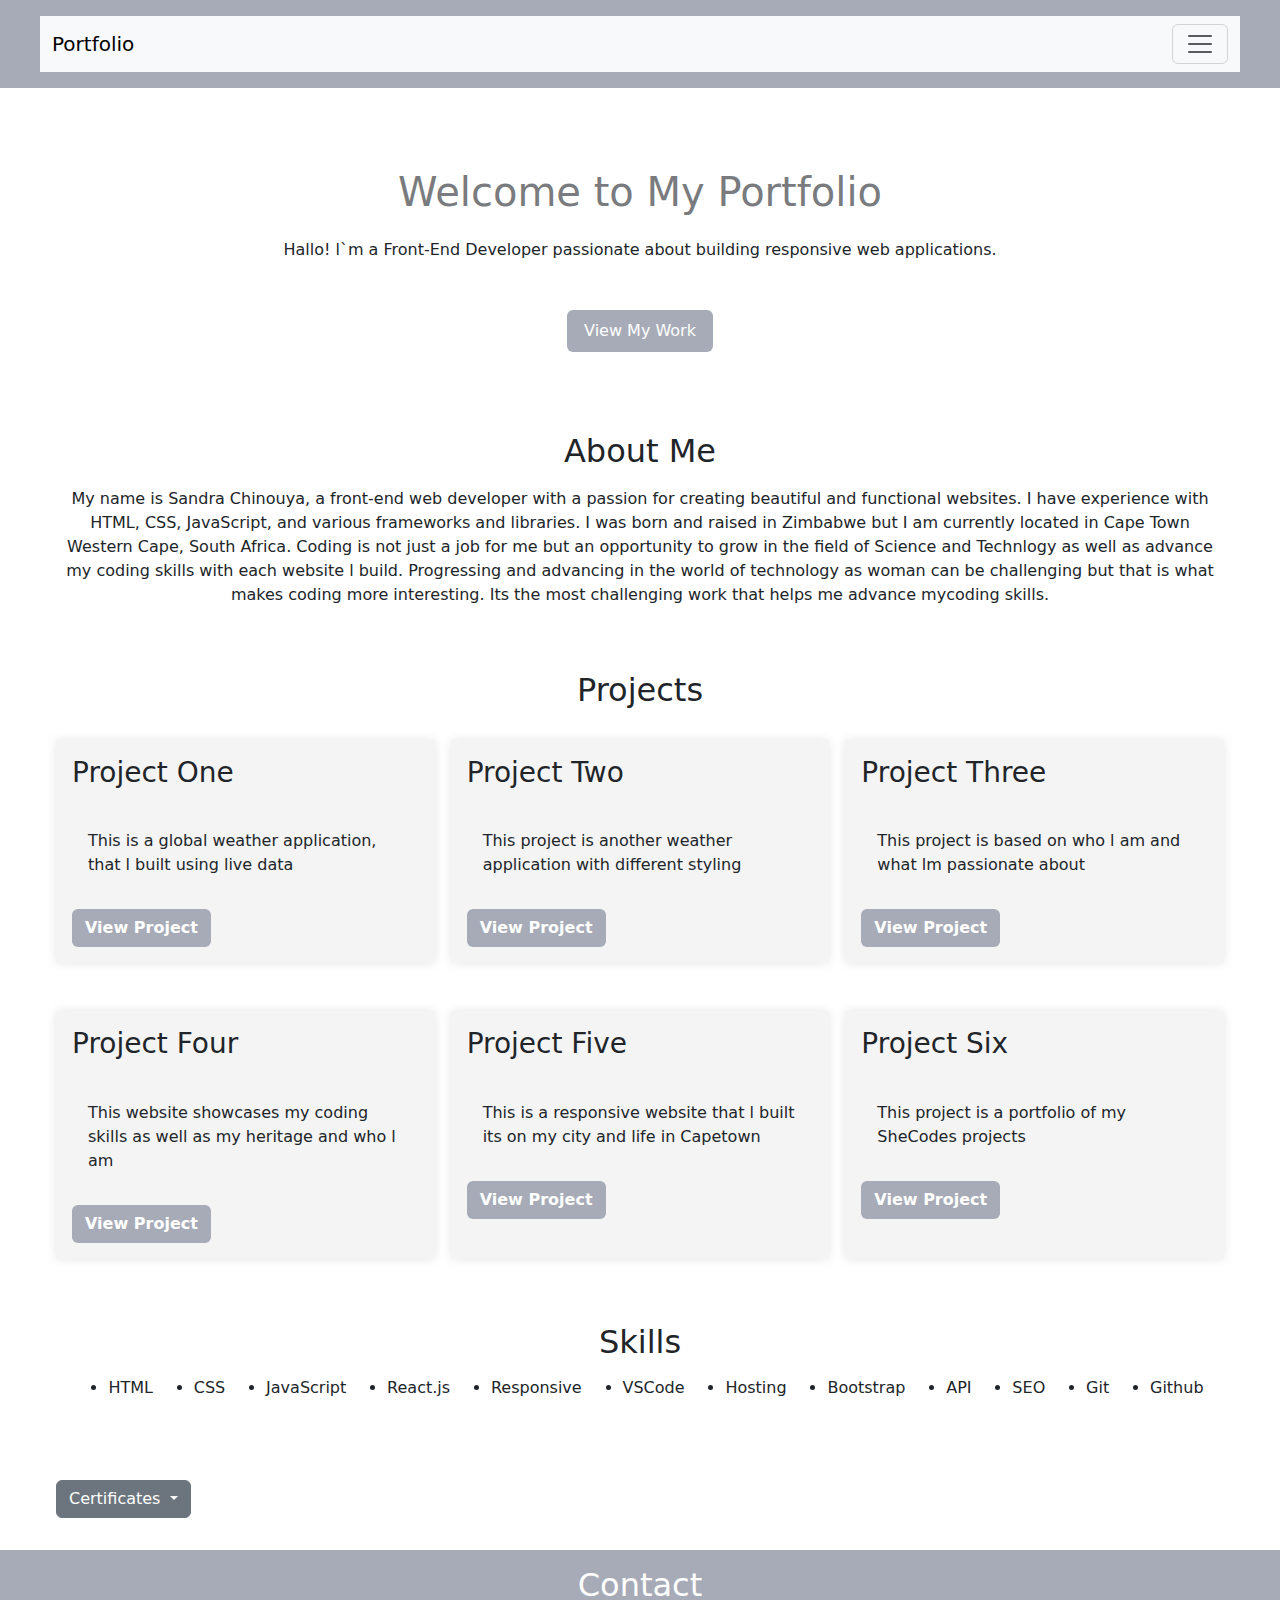
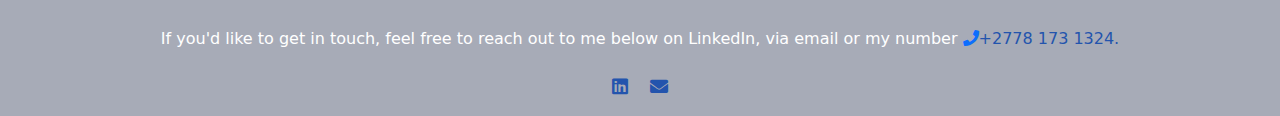
==== index.html @ 41ab3758 "added some css styling to my socials and made them responsive" ====
<!DOCTYPE html>
<html lang="en">
<head>
    <meta charset="UTF-8">
    <meta name="viewport" content="width=device-width, initial-scale=1.0">
    <link href="https://cdn.jsdelivr.net/npm/bootstrap@5.3.3/dist/css/bootstrap.min.css" rel="stylesheet" integrity="sha384-QWTKZyjpPEjISv5WaRU9OFeRpok6YctnYmDr5pNlyT2bRjXh0JMhjY6hW+ALEwIH" crossorigin="anonymous">
    <script src="https://cdn.jsdelivr.net/npm/bootstrap@5.3.3/dist/js/bootstrap.bundle.min.js" integrity="sha384-YvpcrYf0tY3lHB60NNkmXc5s9fDVZLESaAA55NDzOxhy9GkcIdslK1eN7N6jIeHz" crossorigin="anonymous"></script>
    <title>My Portfolio as a Front-End Web Developer based in Capetown South Africa</title>
   <meta name="descriptin" content="Learn more about my coding skills and certificates in my Portfolio">
    <link rel="stylesheet" href="styles.css">
     <link rel="stylesheet" href="https://cdnjs.cloudflare.com/ajax/libs/font-awesome/5.15.4/css/all.min.css">
</head>
<body>
   <header>
 <nav class="navbar bg-body-tertiary">
  <div class="container-fluid">
    <a class="navbar-brand" href="#" title="My-Portfolio">Portfolio</a>
    <button class="navbar-toggler" type="button" data-bs-toggle="offcanvas" data-bs-target="#offcanvasNavbar" aria-controls="offcanvasNavbar" aria-label="Toggle navigation">
      <span class="navbar-toggler-icon"></span>
    </button>
    <div class="offcanvas offcanvas-end" tabindex="-1" id="offcanvasNavbar" aria-labelledby="offcanvasNavbarLabel">
      <div class="offcanvas-header">
        <h5 class="offcanvas-title" id="offcanvasNavbarLabel">Portfolio</h5>
        <button type="button" class="btn-close" data-bs-dismiss="offcanvas" aria-label="Close"></button>
      </div>
      <div class="offcanvas-body">
        <ul class="navbar-nav justify-content-end flex-grow-1 pe-3">
          <li class="nav-item">
            <a class="nav-link active" aria-current="page" href="#" title="Homepage">Home</a></li>
         <li class="nav-item">
            <a class="nav-link active" href="/certificates.html" title="Coding-Certificates">Certificates</a>
         </li>
          <li class="nav-item dropdown">
            <a class="nav-link active dropdown-toggle" href="#" title="Dropdown" role="button" data-bs-toggle="dropdown" aria-expanded="false">
              Contacts
            </a>
            <ul class="dropdown-menu">
                
              <li class="socials"><a href="mailto:sandraachinouya@gmail.com" title="Email-Link"><i class="fas fas-primary fa-envelope"></i></a>
              
                <li class="socials">
               <a href="https://www.linkedin.com/in/sandra-chinouya-08b382178/?trk=eml-email_job_alert_digest_01-header-0-profile_glimmer" title="LinkedIn-profile" target="_blank"><i class="fab fa-linkedin"></i></li></a>
           <li class="socials">
               <a href="tel:+27781731324" title="Cell"><i class="fas fas-primary fa-phone">+27781731324</i></li></a>
               
        
        </ul>
          </li>
        </ul>
     
      </div>
    </div>
  </div>
</nav>
    </header>
       <div class="hero">
        <h1>Welcome to My Portfolio</h1>
        <p>Hallo! l`m a  Front-End Developer passionate about building responsive web applications.</p>
        <a href="#projects" title="Projects-link" class="btn">View My Work</a>
       </div>

    <div class="about">
        <h2>About Me</h2>
        <p>My name is  Sandra Chinouya, a front-end web developer with a passion for creating beautiful and functional websites. I have experience with HTML, CSS, JavaScript, and various frameworks and libraries.
        I was born and raised in Zimbabwe but I am currently located in Cape Town Western Cape, South Africa. Coding is not just a job for me but an opportunity to grow in the field of Science and Technlogy as well as advance my coding skills with each website l build. Progressing and advancing in the world of technology as woman can be challenging but that is what makes coding more interesting. Its the most challenging work that helps me advance mycoding skills.
        </p>
    </div>

    <section id="projects">
        <h2 class="My-work">Projects</h2>
        <div class="projects-container">
            <div class="project">
                <h3 class="work">Project One</h3>
                    <p>This is a global weather application, that l built using live data</p>
                <a class="btn" href="https://effortless-sorbet-5b82ca.netlify.app" title="Coding-project" role="button" target="_blank">View Project</a>
            </div>
<div class="project">
                <h3 class="work">Project Two</h3>
                <p>This project is another weather application with different styling </p>
                <a class="btn" href="https://weather-shecodes-task.netlify.app/" title="Coding-certificate" role="button" target="_blank">View Project</a>
            </div>


            <div class="project">
                <h3 class="work">Project Three</h3>
                <p>This project is based on who l am and what lm passionate about</p>
                <a class="btn" href="https://tourmaline-gaufre-3db7b5.netlify.app" title="Coding-project" role="button" target="_blank">View Project</a>
            </div>
            </div> 
           <div class="projects-container mt-5"> 
           <div class="project">
                <h3 class="work">Project Four</h3>
                <p>This website showcases my coding skills as well as my heritage and who l am</p>
                <a class="btn" href="https://peaceful-beignet-78c5b7.netlify.app/" title="Coding-project" role="button" target="_blank">View Project</a>
            </div>
            <div class="project">
                <h3 class="work">Project Five</h3>
                <p>This is a responsive website that l built its on my city and life in Capetown</p>
                <a class="btn" href="https://startling-squirrel-ea7df0.netlify.app" title="Coding-project" role="button" target="_blank">View Project</a>
            </div>
           <div class="project">
                <h3 class="work">Project Six</h3>
                <p>This project is a portfolio of my SheCodes projects</p>
                <a class="btn" href="https://boisterous-starship-4d6b7f.netlify.app" title="Coding-project" role="button" target="_blank">View Project</a>
            </div>
           </div>
    </section>

    <section id="skills">
        <h2 class="skills">Skills</h2>
         <ul class="classes d-flex">
          <li> HTML</li>
          <li>CSS</li>
            <li>JavaScript</li>
            <li>React.js</li>
           <li>Responsive</li>
           <li>VSCode</li> 
           <li>Hosting</li>
           <li> Bootstrap</li>
           <li>API</div></li>
            <li>SEO</li>
           <li>Git</li>
            <li>Github</li>
</ul>
         
    </section>

    <section id="certificates">
       <div class="dropdown">
  <button class="btn btn-secondary dropdown-toggle" type="button" data-bs-toggle="dropdown" aria-expanded="false">
    Certificates
  </button>
  <ul class="dropdown-menu">
    <li><a class="certificate dropdown-item" href="certificates.html#Introduction to Coding Certificate" title="Basics-certificate">Introduction to Coding</a></li>
    <li><a class="dropdown-item" href="certificates.html#Web-Development-Certificate" title="Web-development-certificate">Web-Development</a></li>
    <li><a class="dropdown-item" href="certificates.html#React" title="React-certificate">React</a></li>
    <li><a class="dropdown-item" href="certificates.html#Responsive" title="Responsive-certificate">Responsive</a></li>
  </ul>
</div>

    </section>

    <footer>
    <h2 class="contact">Contact</h2>
        <p class="contact">If you'd like to get in touch, feel free to reach out to me below on LinkedIn, via email or my number <span class="number"><a href="tel:+27781731324"><i class="fas fa-phone"></i></a>+2778 173 1324.</span></p>
        <div class="socials">
            <a href="https://www.linkedin.com/in/sandra-chinouya-08b382178/?trk=eml-email_job_alert_digest_01-header-0-profile_glimmer" title="LinkedIn-profile" target="_blank"><i class="fab fa-linkedin"></i></a>
             <a href="mailto:sandraachinouya@gmail.com" title="Email"><i class="fas fa-envelope"></i></a>
                </div>
    </section>

   </footer>
   
    <script src="scripts.js"></script> 
</body>
</html>
---- styles.css ----
header {
    background-color: #A7ABB7;
    color: white;
    padding: 1rem 0;
}

nav {
    display: flex;
    justify-content: space-between;
    align-items: center;
    max-width: 1200px;
    margin: 0 auto;
    padding: 0 1rem;
}

nav .logo {
    font-size: 1.5rem;
    font-weight: bold;
    
}


nav ul {
    list-style: none;
    display: flex;
    gap: 1rem;
}

nav ul li {
    display: inline;
    justify-content: space-evenly;
}
.nav-link {
    color: white;
    margin-bottom: -10px;
}

nav ul li a:hover {
    color: black;
}

nav ul li a {
    color: white;
    text-decoration: none;
}
.hero {
    text-align: center;
    padding: 5rem 1rem;
}

.hero .btn {
    background-color: #A7ABB7;
    color: white;
    padding: 0.5rem 1rem;
    text-decoration: none;
    margin-top: 1rem;
    display: inline-block;
}
h1 {
    opacity: 0.6;
    margin-bottom: -10px;
}
.about {
    text-align: center;
}
.about h2 {
    margin-bottom: -15px;
}

p {
    font-size: 16px;
    font-weight: 200;
     padding: 2rem 1rem;
    max-width: 1200px;
    margin: 0 auto;
}

section {
    padding: 2rem 1rem;
    max-width: 1200px;
    margin: 0 auto;
}

.projects-container {
    display: flex;
    flex-wrap: wrap;
    gap: 1rem;
}

.project {
    flex: 1 1 calc(33% - 1rem);
    background-color: #f4f4f4;
    padding: 1rem;
    box-shadow: 0 0 10px rgba(0, 0, 0, 0.1);
}

.project h3 {
    margin-top: 0;
    
}

.project a {
color: white;
    
    text-decoration-color: #A7ABB7;
    font-weight: bold;
    background-color: #A7ABB7;
}
.My-work {
    
  text-align: center;  
  margin-bottom: 30px;
}
.work {
  
}

.skills {
    
    margin-bottom: 15px;
    
    text-align: center;
    
}

.skills ul li {
    list-style: none;
    padding: 0;
    
    
}

.classes {
  justify-content: space-around;  
}
.files {
    text-align: center;
    opacity: 0.4;
    
}
.forms {
    text-align: center;
    font-weight: bold;
    text-decoration: underline;
    opacity: 0.4;
}
.socials {
    color:#2354AD;
    font-size: 18px;
    text-decoration: none;
    text-align: center;
}

.socials a {
    color: #2354AD;
    font-size: 18px;
    margin: 0 0.5rem;
    text-decoration: none;
    
}
.socials a:hover {
    color: grey; 
}
.number {
    color: #2354AD;
}
footer {
    background-color: #A7ABB7;
    color: white;
    text-align: center;
    padding: 1rem 0;
}

.contact {
    text-align: center;
    margin-bottom: -10px;
}
.container {
   
    justify-content: space-evenly;
}
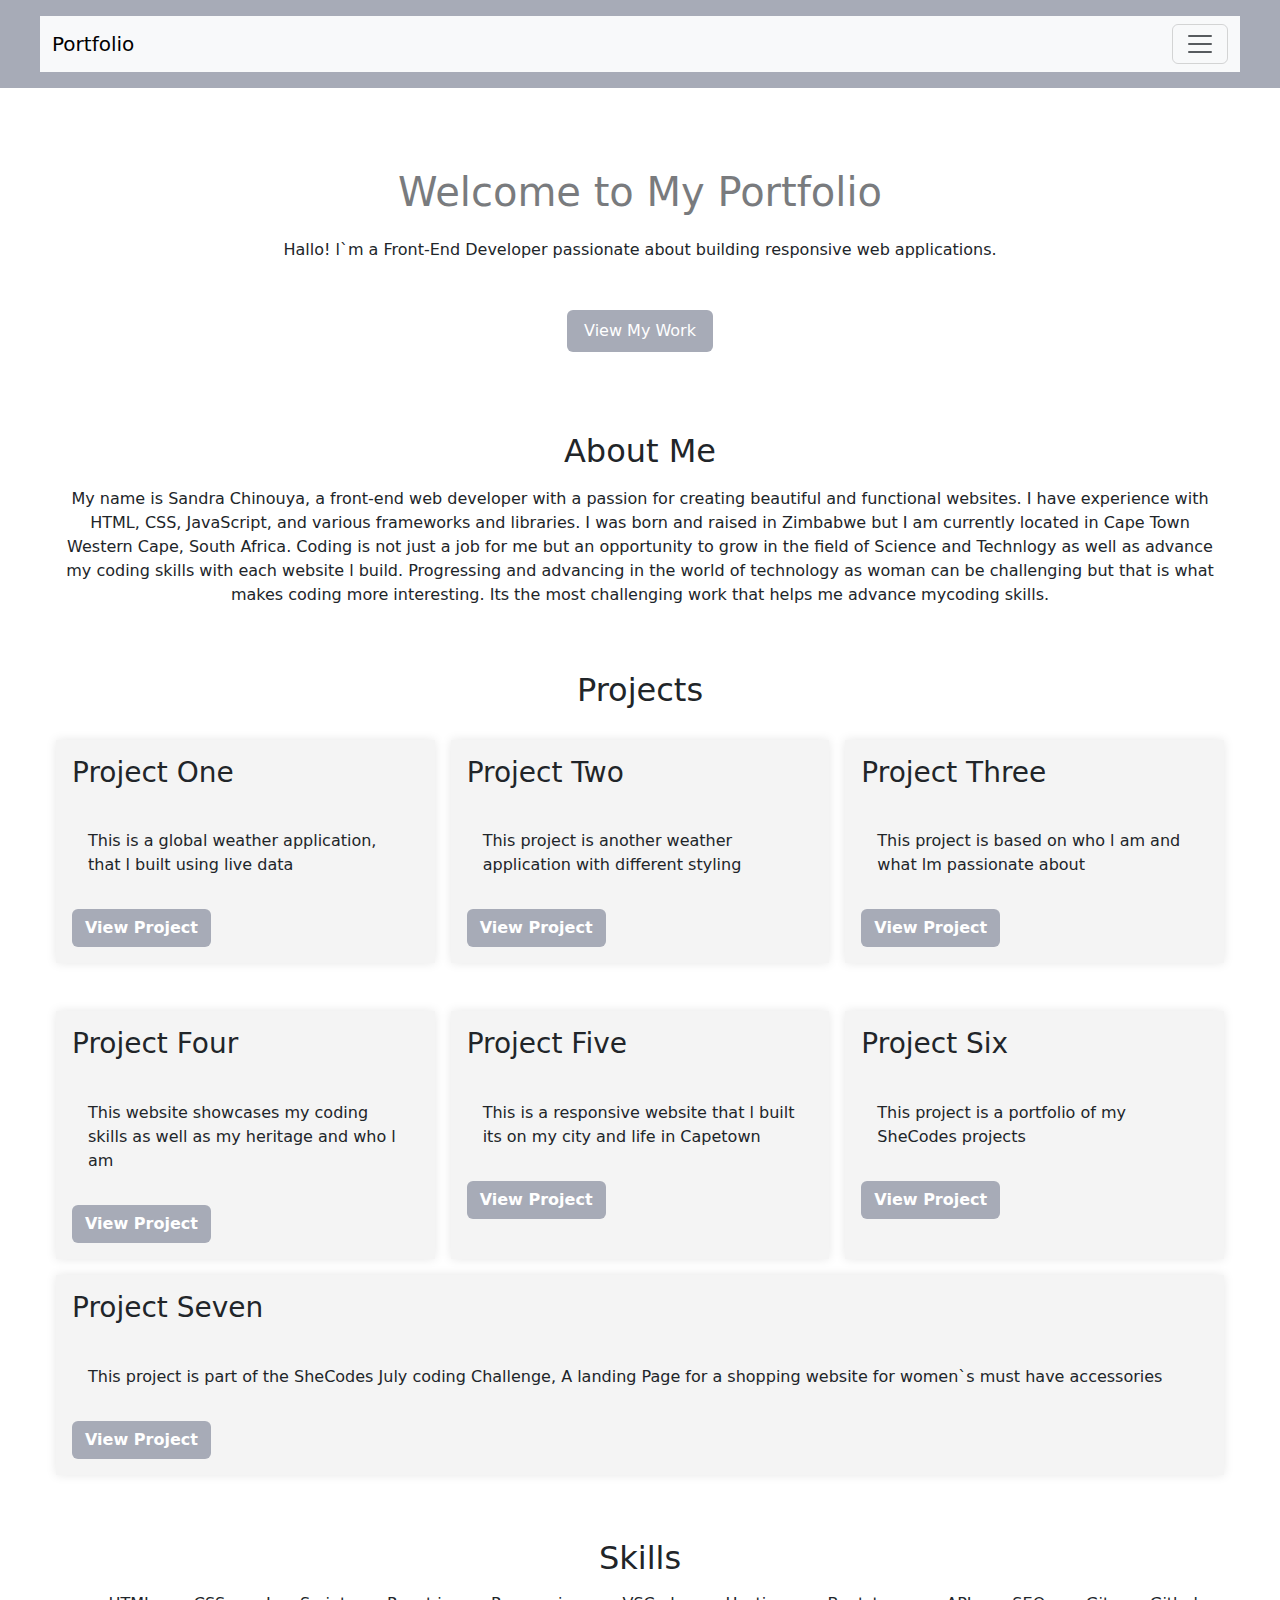
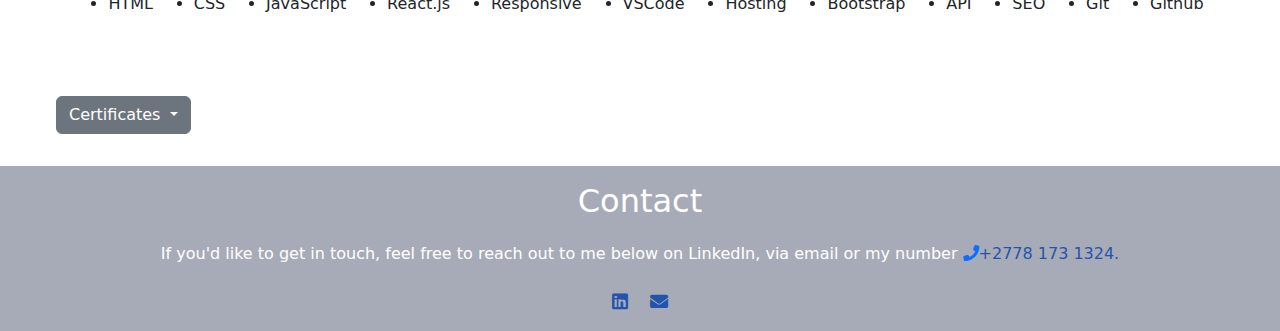
==== commit 78fb2c5a: "added another project to the portfolio" ====
--- a/index.html
+++ b/index.html
@@ -103,6 +103,11 @@
                 <p>This project is a portfolio of my SheCodes projects</p>
                 <a class="btn" href="https://boisterous-starship-4d6b7f.netlify.app" title="Coding-project" role="button" target="_blank">View Project</a>
             </div>
+             <div class="project">
+            <h3>Project Seven</h3>
+            <p>This project is part of the SheCodes July coding Challenge, A landing Page for a shopping website for women`s must have accessories </p>
+         <a class="btn" href="https://fancy-concha-dfb90d.netlify.app" role="button" target="_blank">View Project</a>
+          </div>
            </div>
     </section>
 
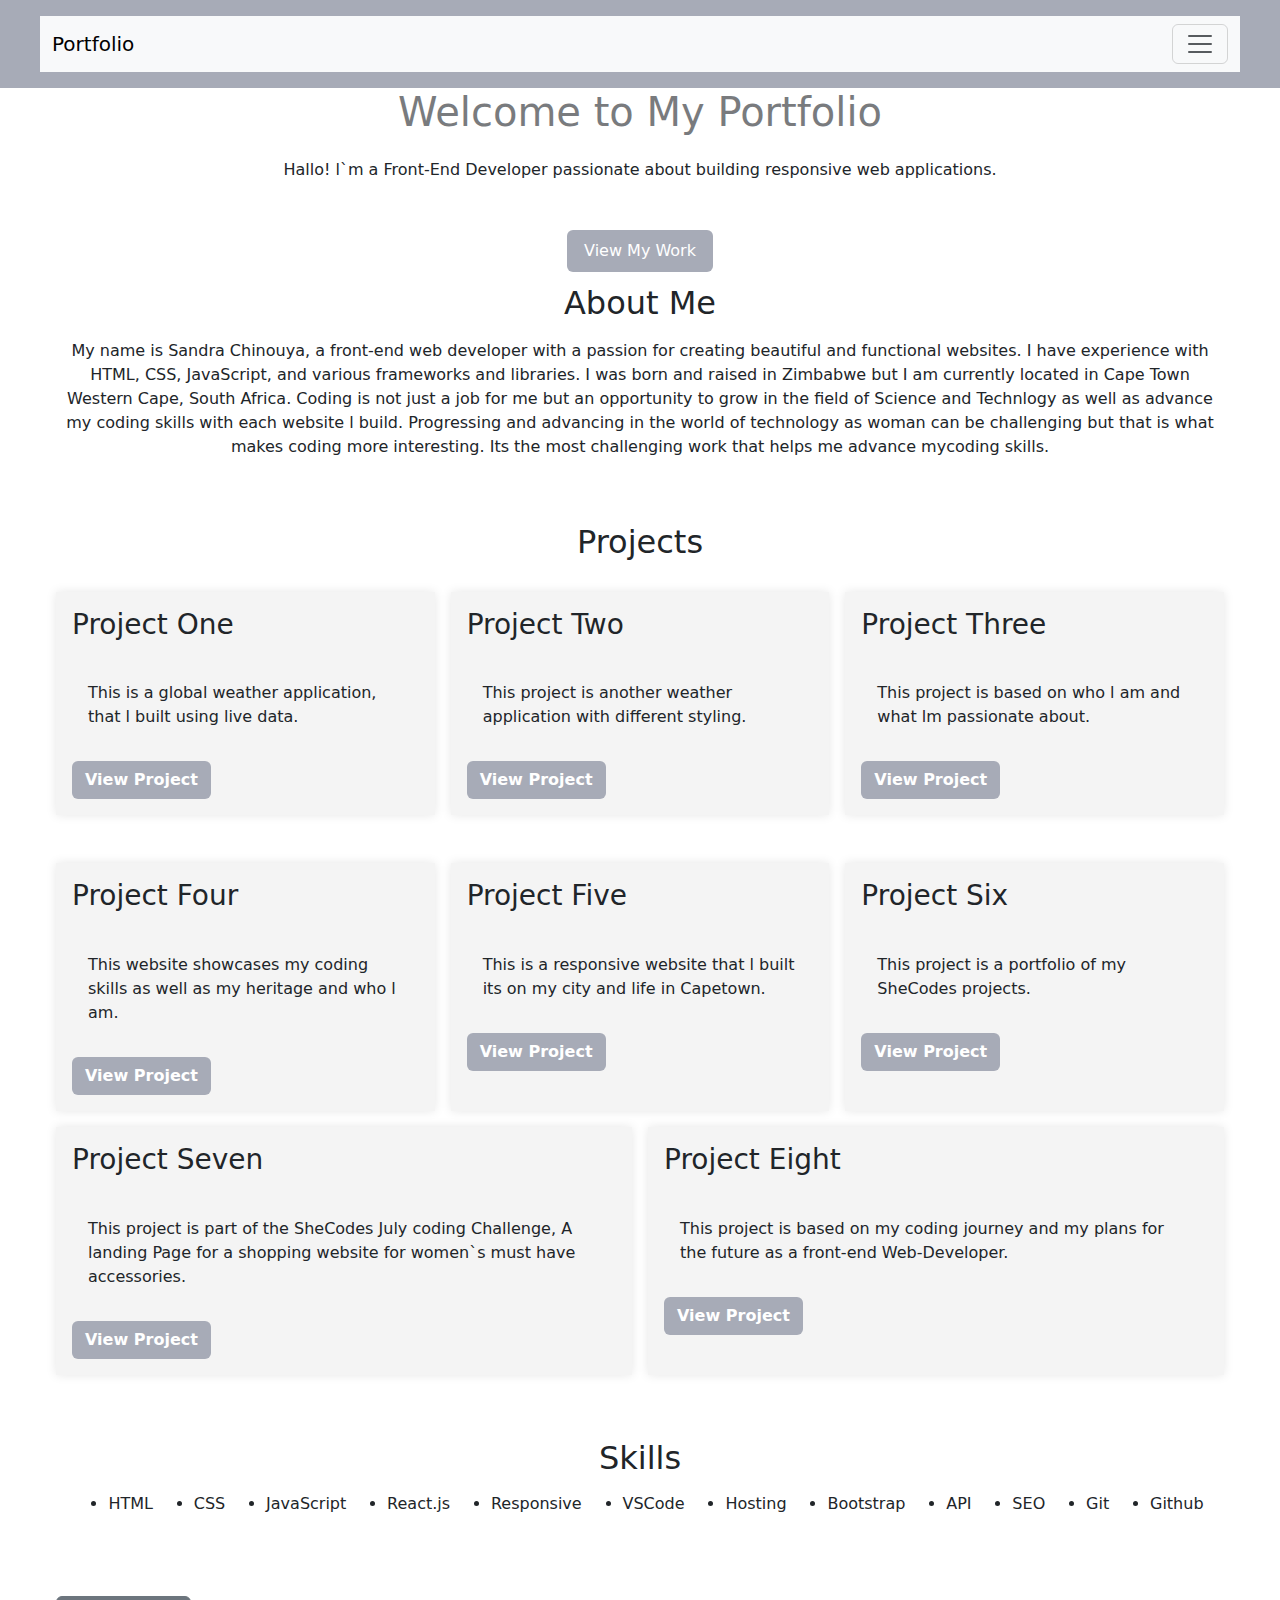
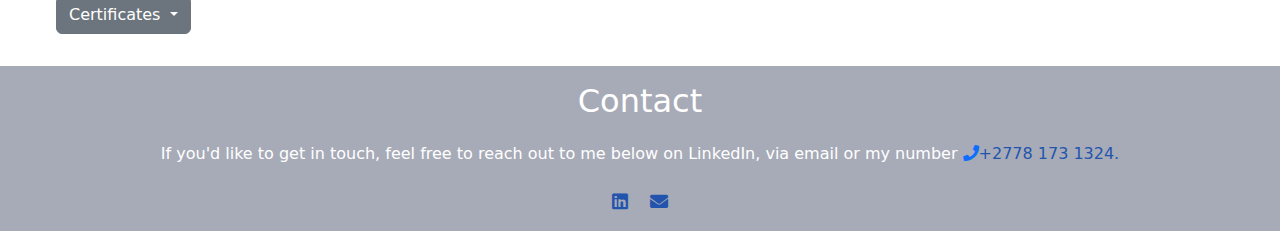
==== commit 101356b3: "added more content to my html file and a bit of css styling" ====
--- a/index.html
+++ b/index.html
@@ -71,42 +71,47 @@
         <div class="projects-container">
             <div class="project">
                 <h3 class="work">Project One</h3>
-                    <p>This is a global weather application, that l built using live data</p>
+                    <p>This is a global weather application, that l built using live data.</p>
                 <a class="btn" href="https://effortless-sorbet-5b82ca.netlify.app" title="Coding-project" role="button" target="_blank">View Project</a>
             </div>
 <div class="project">
                 <h3 class="work">Project Two</h3>
-                <p>This project is another weather application with different styling </p>
+                <p>This project is another weather application with different styling.</p>
                 <a class="btn" href="https://weather-shecodes-task.netlify.app/" title="Coding-certificate" role="button" target="_blank">View Project</a>
             </div>
 
 
             <div class="project">
                 <h3 class="work">Project Three</h3>
-                <p>This project is based on who l am and what lm passionate about</p>
+                <p>This project is based on who l am and what lm passionate about.</p>
                 <a class="btn" href="https://tourmaline-gaufre-3db7b5.netlify.app" title="Coding-project" role="button" target="_blank">View Project</a>
             </div>
             </div> 
            <div class="projects-container mt-5"> 
            <div class="project">
                 <h3 class="work">Project Four</h3>
-                <p>This website showcases my coding skills as well as my heritage and who l am</p>
+                <p>This website showcases my coding skills as well as my heritage and who l am.</p>
                 <a class="btn" href="https://peaceful-beignet-78c5b7.netlify.app/" title="Coding-project" role="button" target="_blank">View Project</a>
             </div>
             <div class="project">
                 <h3 class="work">Project Five</h3>
-                <p>This is a responsive website that l built its on my city and life in Capetown</p>
+                <p>This is a responsive website that l built its on my city and life in Capetown.</p>
                 <a class="btn" href="https://startling-squirrel-ea7df0.netlify.app" title="Coding-project" role="button" target="_blank">View Project</a>
             </div>
            <div class="project">
                 <h3 class="work">Project Six</h3>
-                <p>This project is a portfolio of my SheCodes projects</p>
+                <p>This project is a portfolio of my SheCodes projects.</p>
                 <a class="btn" href="https://boisterous-starship-4d6b7f.netlify.app" title="Coding-project" role="button" target="_blank">View Project</a>
             </div>
              <div class="project">
             <h3>Project Seven</h3>
-            <p>This project is part of the SheCodes July coding Challenge, A landing Page for a shopping website for women`s must have accessories </p>
+            <p>This project is part of the SheCodes July coding Challenge, A landing Page for a shopping website for women`s must have accessories. </p>
          <a class="btn" href="https://fancy-concha-dfb90d.netlify.app" role="button" target="_blank">View Project</a>
+          </div>
+            <div class="project">
+            <h3>Project Eight</h3>
+            <p>This project is based on my coding journey and my plans for the future as a front-end Web-Developer. </p>
+         <a class="btn" href="https://boisterous-truffle-1007de.netlify.app/" role="button" target="_blank">View Project</a>
           </div>
            </div>
     </section>
--- a/styles.css
+++ b/styles.css
@@ -44,8 +44,9 @@
     text-decoration: none;
 }
 .hero {
-    text-align: center;
-    padding: 5rem 1rem;
+ text-align: center;
+ margin-bottom: 12px;
+
 }
 
 .hero .btn {
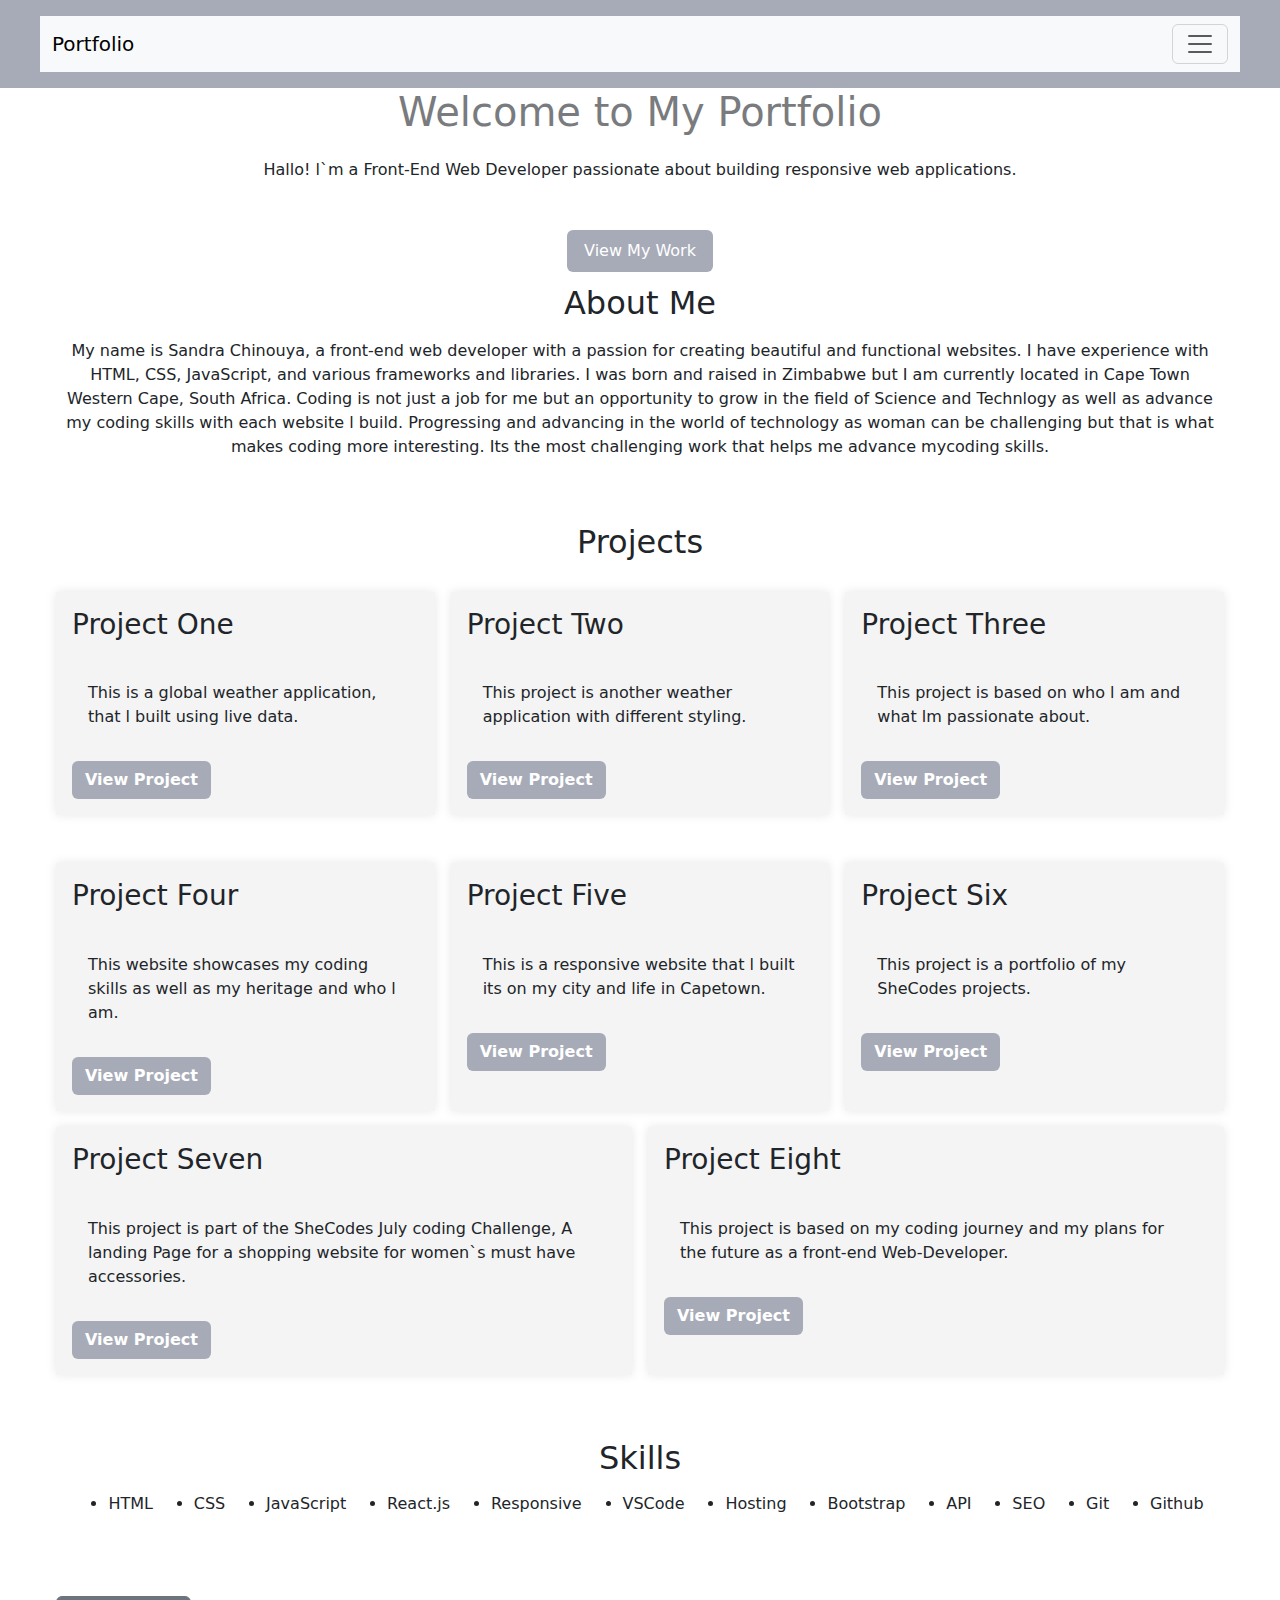
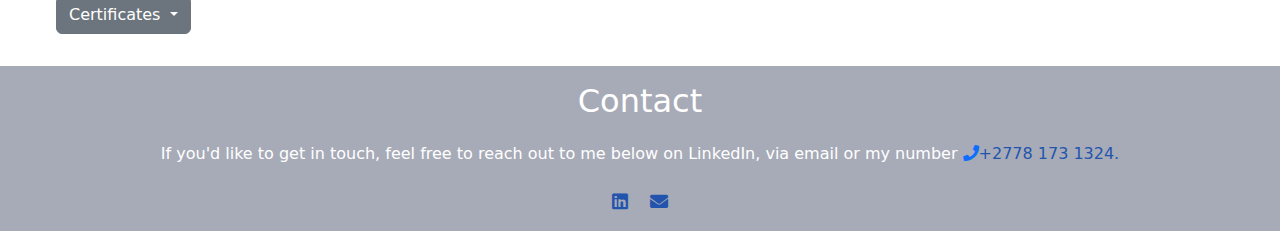
==== commit c08834e7: "added more wording on my index.html file" ====
--- a/index.html
+++ b/index.html
@@ -55,7 +55,7 @@
     </header>
        <div class="hero">
         <h1>Welcome to My Portfolio</h1>
-        <p>Hallo! l`m a  Front-End Developer passionate about building responsive web applications.</p>
+        <p>Hallo! l`m a  Front-End Web Developer passionate about building responsive web applications.</p>
         <a href="#projects" title="Projects-link" class="btn">View My Work</a>
        </div>
 
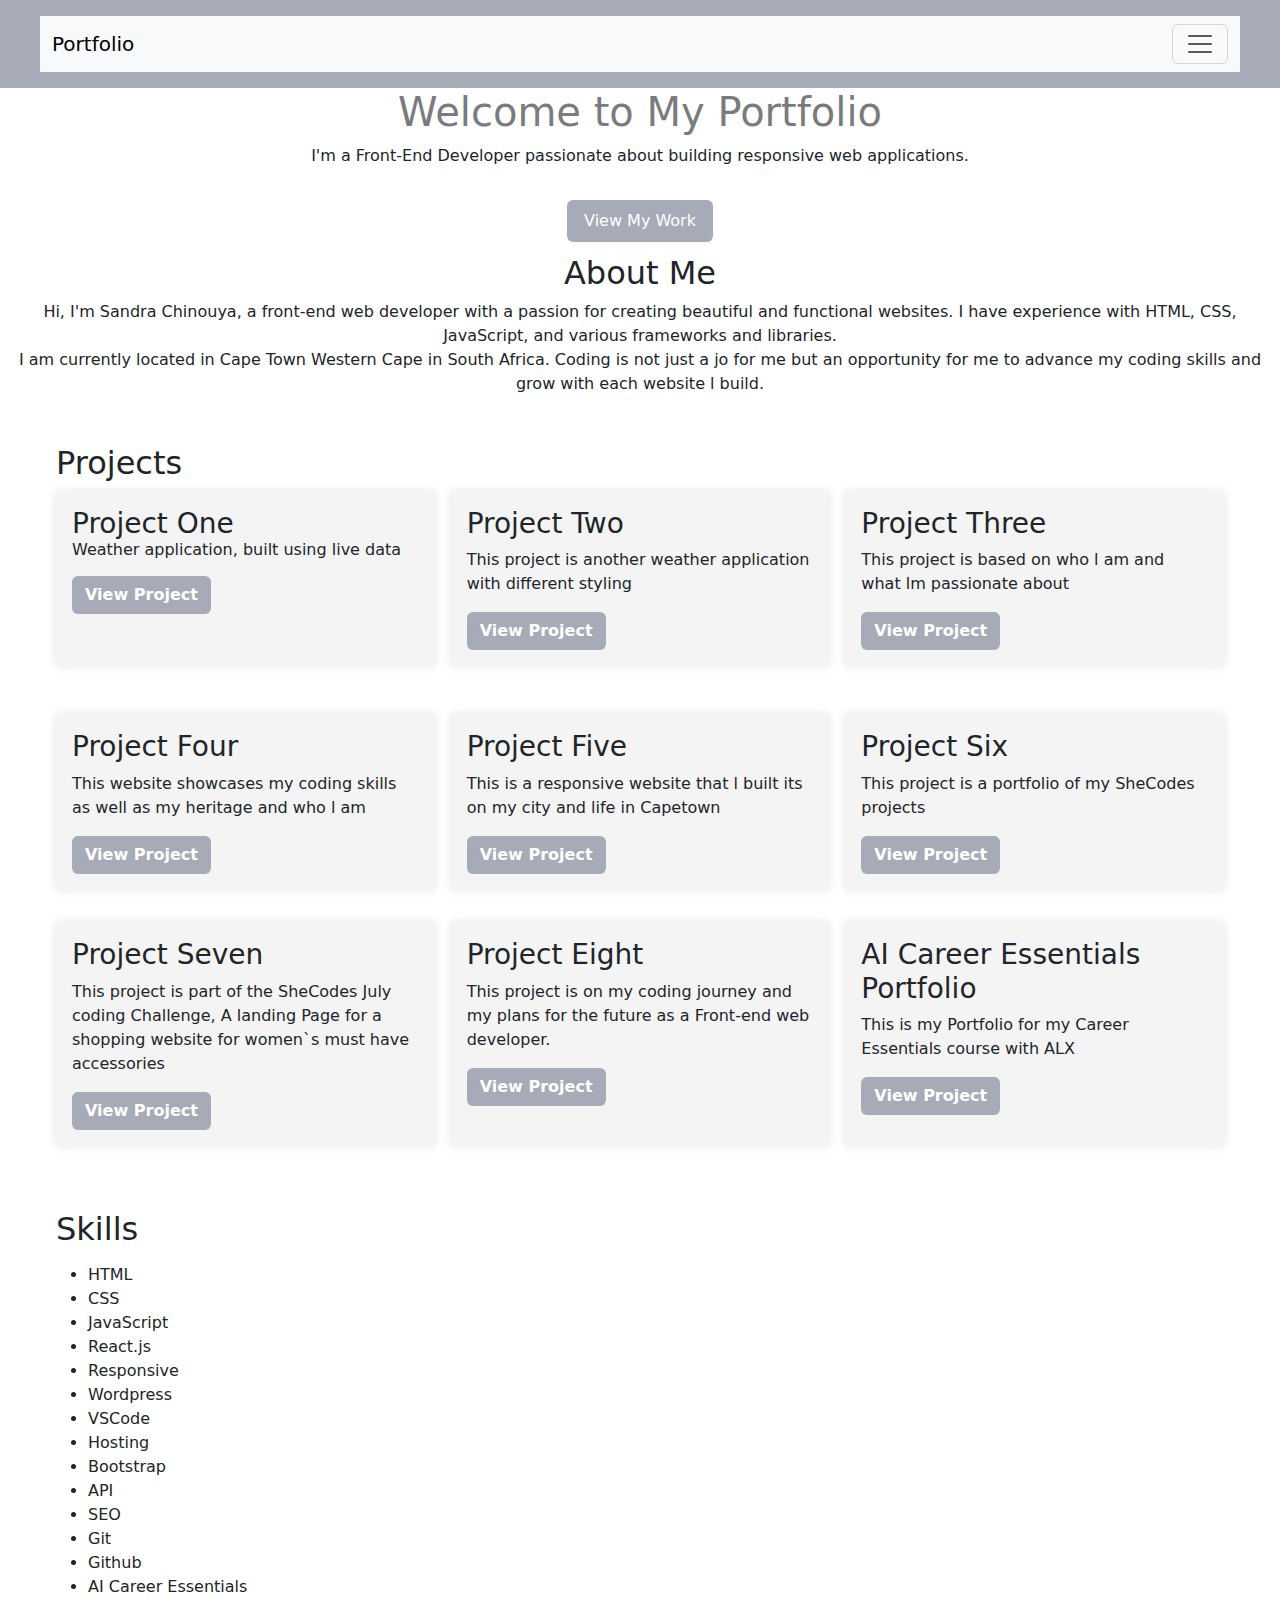
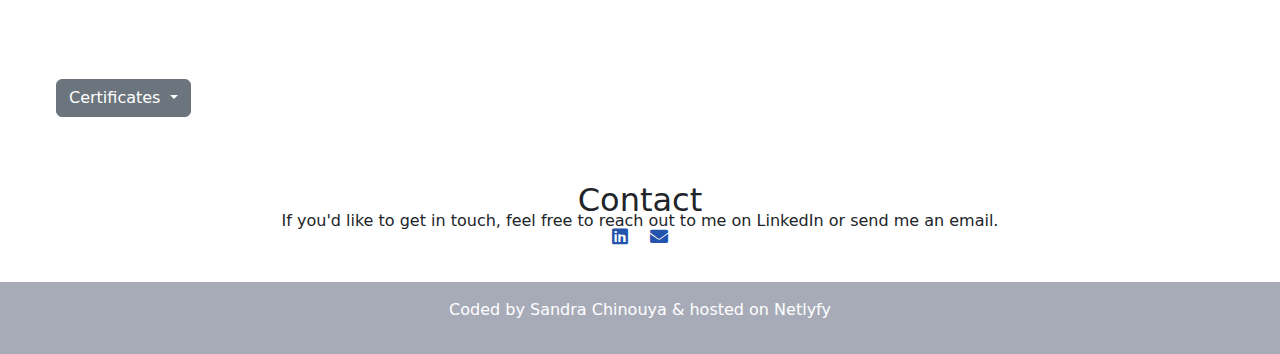
==== commit 7be1eaa4: "added another certificate to the certificates folder, added more information for my new certificate " ====
--- a/index.html
+++ b/index.html
@@ -5,8 +5,7 @@
     <meta name="viewport" content="width=device-width, initial-scale=1.0">
     <link href="https://cdn.jsdelivr.net/npm/bootstrap@5.3.3/dist/css/bootstrap.min.css" rel="stylesheet" integrity="sha384-QWTKZyjpPEjISv5WaRU9OFeRpok6YctnYmDr5pNlyT2bRjXh0JMhjY6hW+ALEwIH" crossorigin="anonymous">
     <script src="https://cdn.jsdelivr.net/npm/bootstrap@5.3.3/dist/js/bootstrap.bundle.min.js" integrity="sha384-YvpcrYf0tY3lHB60NNkmXc5s9fDVZLESaAA55NDzOxhy9GkcIdslK1eN7N6jIeHz" crossorigin="anonymous"></script>
-    <title>My Portfolio as a Front-End Web Developer based in Capetown South Africa</title>
-   <meta name="descriptin" content="Learn more about my coding skills and certificates in my Portfolio">
+    <title>My Portfolio</title>
     <link rel="stylesheet" href="styles.css">
      <link rel="stylesheet" href="https://cdnjs.cloudflare.com/ajax/libs/font-awesome/5.15.4/css/all.min.css">
 </head>
@@ -14,7 +13,7 @@
    <header>
  <nav class="navbar bg-body-tertiary">
   <div class="container-fluid">
-    <a class="navbar-brand" href="#" title="My-Portfolio">Portfolio</a>
+    <a class="navbar-brand" href="#">Portfolio</a>
     <button class="navbar-toggler" type="button" data-bs-toggle="offcanvas" data-bs-target="#offcanvasNavbar" aria-controls="offcanvasNavbar" aria-label="Toggle navigation">
       <span class="navbar-toggler-icon"></span>
     </button>
@@ -26,23 +25,21 @@
       <div class="offcanvas-body">
         <ul class="navbar-nav justify-content-end flex-grow-1 pe-3">
           <li class="nav-item">
-            <a class="nav-link active" aria-current="page" href="#" title="Homepage">Home</a></li>
+            <a class="nav-link active" aria-current="page" href="#">Home</a></li>
          <li class="nav-item">
-            <a class="nav-link active" href="/certificates.html" title="Coding-Certificates">Certificates</a>
+            <a class="nav-link active" href="/certificates.html">Certificates</a>
          </li>
           <li class="nav-item dropdown">
-            <a class="nav-link active dropdown-toggle" href="#" title="Dropdown" role="button" data-bs-toggle="dropdown" aria-expanded="false">
+            <a class="nav-link active dropdown-toggle" href="#" role="button" data-bs-toggle="dropdown" aria-expanded="false">
               Contacts
             </a>
             <ul class="dropdown-menu">
                 
-              <li class="socials"><a href="mailto:sandraachinouya@gmail.com" title="Email-Link"><i class="fas fas-primary fa-envelope"></i></a>
+              <li class="socials"><a href="mailto:sandraachinouya@gmail.com"><i class="fas fas-primary fa-envelope"></i></a>
               
                 <li class="socials">
-               <a href="https://www.linkedin.com/in/sandra-chinouya-08b382178/?trk=eml-email_job_alert_digest_01-header-0-profile_glimmer" title="LinkedIn-profile" target="_blank"><i class="fab fa-linkedin"></i></li></a>
-           <li class="socials">
-               <a href="tel:+27781731324" title="Cell"><i class="fas fas-primary fa-phone">+27781731324</i></li></a>
-               
+               <a href="https://www.linkedin.com/in/sandra-chinouya-08b382178/?trk=eml-email_job_alert_digest_01-header-0-profile_glimmer" target="_blank"><i class="fab fa-linkedin"></i></li></a>
+           <li class="socials">cell:+27781731324</li>
         
         </ul>
           </li>
@@ -55,75 +52,82 @@
     </header>
        <div class="hero">
         <h1>Welcome to My Portfolio</h1>
-        <p>Hallo! l`m a  Front-End Web Developer passionate about building responsive web applications.</p>
-        <a href="#projects" title="Projects-link" class="btn">View My Work</a>
+        <p>I'm a Front-End Developer passionate about building responsive web applications.</p>
+        <a href="#projects" class="btn">View My Work</a>
        </div>
 
     <div class="about">
         <h2>About Me</h2>
-        <p>My name is  Sandra Chinouya, a front-end web developer with a passion for creating beautiful and functional websites. I have experience with HTML, CSS, JavaScript, and various frameworks and libraries.
-        I was born and raised in Zimbabwe but I am currently located in Cape Town Western Cape, South Africa. Coding is not just a job for me but an opportunity to grow in the field of Science and Technlogy as well as advance my coding skills with each website l build. Progressing and advancing in the world of technology as woman can be challenging but that is what makes coding more interesting. Its the most challenging work that helps me advance mycoding skills.
+        <p>Hi, I'm Sandra Chinouya, a front-end web developer with a passion for creating beautiful and functional websites. I have experience with HTML, CSS, JavaScript, and various frameworks and libraries.
+        <br />
+        I am currently located in Cape Town Western Cape in South Africa. Coding is not just a jo for me but an opportunity for me to advance my coding   skills and grow with each website l build.
         </p>
     </div>
 
     <section id="projects">
-        <h2 class="My-work">Projects</h2>
+        <h2>Projects</h2>
         <div class="projects-container">
             <div class="project">
-                <h3 class="work">Project One</h3>
-                    <p>This is a global weather application, that l built using live data.</p>
-                <a class="btn" href="https://effortless-sorbet-5b82ca.netlify.app" title="Coding-project" role="button" target="_blank">View Project</a>
+                <h3>Project One</h>
+                    <p>Weather application, built using live data</p>
+                <a class="btn" href="https://effortless-sorbet-5b82ca.netlify.app" role="button" target="_blank">View Project</a>
             </div>
 <div class="project">
-                <h3 class="work">Project Two</h3>
-                <p>This project is another weather application with different styling.</p>
-                <a class="btn" href="https://weather-shecodes-task.netlify.app/" title="Coding-certificate" role="button" target="_blank">View Project</a>
+                <h3>Project Two</h3>
+                <p>This project is another weather application with different styling </p>
+                <a class="btn" href="https://weather-shecodes-task.netlify.app/" role="button" target="_blank">View Project</a>
             </div>
 
 
             <div class="project">
-                <h3 class="work">Project Three</h3>
-                <p>This project is based on who l am and what lm passionate about.</p>
-                <a class="btn" href="https://tourmaline-gaufre-3db7b5.netlify.app" title="Coding-project" role="button" target="_blank">View Project</a>
+                <h3>Project Three</h3>
+                <p>This project is based on who l am and what lm passionate about</p>
+                <a class="btn" href="https://tourmaline-gaufre-3db7b5.netlify.app" role="button" target="_blank">View Project</a>
             </div>
             </div> 
            <div class="projects-container mt-5"> 
            <div class="project">
-                <h3 class="work">Project Four</h3>
-                <p>This website showcases my coding skills as well as my heritage and who l am.</p>
-                <a class="btn" href="https://peaceful-beignet-78c5b7.netlify.app/" title="Coding-project" role="button" target="_blank">View Project</a>
+                <h3>Project Four</h3>
+                <p>This website showcases my coding skills as well as my heritage and who l am</p>
+                <a class="btn" href="https://peaceful-beignet-78c5b7.netlify.app/" role="button" target="_blank">View Project</a>
             </div>
             <div class="project">
-                <h3 class="work">Project Five</h3>
-                <p>This is a responsive website that l built its on my city and life in Capetown.</p>
-                <a class="btn" href="https://startling-squirrel-ea7df0.netlify.app" title="Coding-project" role="button" target="_blank">View Project</a>
+                <h3>Project Five</h3>
+                <p>This is a responsive website that l built its on my city and life in Capetown</p>
+                <a class="btn" href="https://startling-squirrel-ea7df0.netlify.app" role="button" target="_blank">View Project</a>
             </div>
            <div class="project">
-                <h3 class="work">Project Six</h3>
-                <p>This project is a portfolio of my SheCodes projects.</p>
-                <a class="btn" href="https://boisterous-starship-4d6b7f.netlify.app" title="Coding-project" role="button" target="_blank">View Project</a>
+                <h3>Project Six</h3>
+                <p>This project is a portfolio of my SheCodes projects</p>
+                <a class="btn" href="https://boisterous-starship-4d6b7f.netlify.app" role="button" target="_blank">View Project</a>
             </div>
-             <div class="project">
+          <div class="project mt-3">
             <h3>Project Seven</h3>
-            <p>This project is part of the SheCodes July coding Challenge, A landing Page for a shopping website for women`s must have accessories. </p>
+            <p>This project is part of the SheCodes July coding Challenge, A landing Page for a shopping website for women`s must have accessories </p>
          <a class="btn" href="https://fancy-concha-dfb90d.netlify.app" role="button" target="_blank">View Project</a>
           </div>
-            <div class="project">
+         <div class="project mt-3">
             <h3>Project Eight</h3>
-            <p>This project is based on my coding journey and my plans for the future as a front-end Web-Developer. </p>
+            <p>This project is on my coding journey and my plans for the future as a Front-end web developer. </p>
          <a class="btn" href="https://boisterous-truffle-1007de.netlify.app/" role="button" target="_blank">View Project</a>
+          </div> 
+        <div class="project mt-3">
+                <h3>AI Career Essentials Portfolio</h3>
+                <p>This is my Portfolio for my Career Essentials course with ALX</p>
+                <a class="btn" href="https://sandra-chinouya.my.canva.site/brown-and-white-minimal-professional-portfolio-presentation" role="button" target="_blank">View Project</a>
+            </div>  
           </div>
-           </div>
     </section>
 
     <section id="skills">
         <h2 class="skills">Skills</h2>
-         <ul class="classes d-flex">
-          <li> HTML</li>
-          <li>CSS</li>
+         <ul>
+          <li>  HTML</li>
+            <li>CSS</li>
             <li>JavaScript</li>
             <li>React.js</li>
            <li>Responsive</li>
+            <li>Wordpress</li>
            <li>VSCode</li> 
            <li>Hosting</li>
            <li> Bootstrap</li>
@@ -131,6 +135,7 @@
             <li>SEO</li>
            <li>Git</li>
             <li>Github</li>
+            <li>AI Career Essentials</li>
 </ul>
          
     </section>
@@ -141,26 +146,30 @@
     Certificates
   </button>
   <ul class="dropdown-menu">
-    <li><a class="certificate dropdown-item" href="certificates.html#Introduction to Coding Certificate" title="Basics-certificate">Introduction to Coding</a></li>
-    <li><a class="dropdown-item" href="certificates.html#Web-Development-Certificate" title="Web-development-certificate">Web-Development</a></li>
-    <li><a class="dropdown-item" href="certificates.html#React" title="React-certificate">React</a></li>
-    <li><a class="dropdown-item" href="certificates.html#Responsive" title="Responsive-certificate">Responsive</a></li>
+    <li><a class="certificate dropdown-item" href="certificates.html#Introduction to Coding Certificate">Introduction to Coding</a></li>
+    <li><a class="dropdown-item" href="certificates.html#Web-Development-Certificate">Web-Development</a></li>
+    <li><a class="dropdown-item" href="certificates.html#React">React</a></li>
+    <li><a class="dropdown-item" href="certificates.html#Responsive">Responsive</a></li>
+   <li><a class="dropdown-item" href="certificates.html#AICE">AI Career Essentials</a></li>
   </ul>
 </div>
 
     </section>
 
+    <section id="contact">
+        <h2 class="contact">Contact</h2>
+        <p class="contact">If you'd like to get in touch, feel free to reach out to me on LinkedIn or send me an email.</p>
+        <div class="socials">
+            <a href="https://www.linkedin.com/in/sandra-chinouya-08b382178/?trk=eml-email_job_alert_digest_01-header-0-profile_glimmer" target="_blank"><i class="fab fa-linkedin"></i></a>
+             <a href="mailto:sandraachinouya@gmail.com"><i class="fas fa-envelope"></i></a>
+           
+        </div>
+    </section>
+<div class="closing">
     <footer>
-    <h2 class="contact">Contact</h2>
-        <p class="contact">If you'd like to get in touch, feel free to reach out to me below on LinkedIn, via email or my number <span class="number"><a href="tel:+27781731324"><i class="fas fa-phone"></i></a>+2778 173 1324.</span></p>
-        <div class="socials">
-            <a href="https://www.linkedin.com/in/sandra-chinouya-08b382178/?trk=eml-email_job_alert_digest_01-header-0-profile_glimmer" title="LinkedIn-profile" target="_blank"><i class="fab fa-linkedin"></i></a>
-             <a href="mailto:sandraachinouya@gmail.com" title="Email"><i class="fas fa-envelope"></i></a>
-                </div>
-    </section>
-
-   </footer>
-   
+        <p>Coded by Sandra Chinouya & hosted on Netlyfy</p>
+    </footer>
+</div>
     <script src="scripts.js"></script> 
 </body>
 </html>--- a/styles.css
+++ b/styles.css
@@ -44,6 +44,7 @@
     text-decoration: none;
 }
 .hero {
+    background: url('path-to-your-hero-image.jpg') no-repeat center center/cover; 
  text-align: center;
  margin-bottom: 12px;
 
@@ -59,22 +60,19 @@
 }
 h1 {
     opacity: 0.6;
-    margin-bottom: -10px;
+  
 }
 .about {
     text-align: center;
 }
-.about h2 {
-    margin-bottom: -15px;
-}
+
 
 p {
     font-size: 16px;
     font-weight: 200;
-     padding: 2rem 1rem;
-    max-width: 1200px;
-    margin: 0 auto;
+     
 }
+
 
 section {
     padding: 2rem 1rem;
@@ -120,14 +118,13 @@
     
     margin-bottom: 15px;
     
-    text-align: center;
     
 }
 
 .skills ul li {
     list-style: none;
     padding: 0;
-    
+   justify-content: flex-end; 
     
 }
 
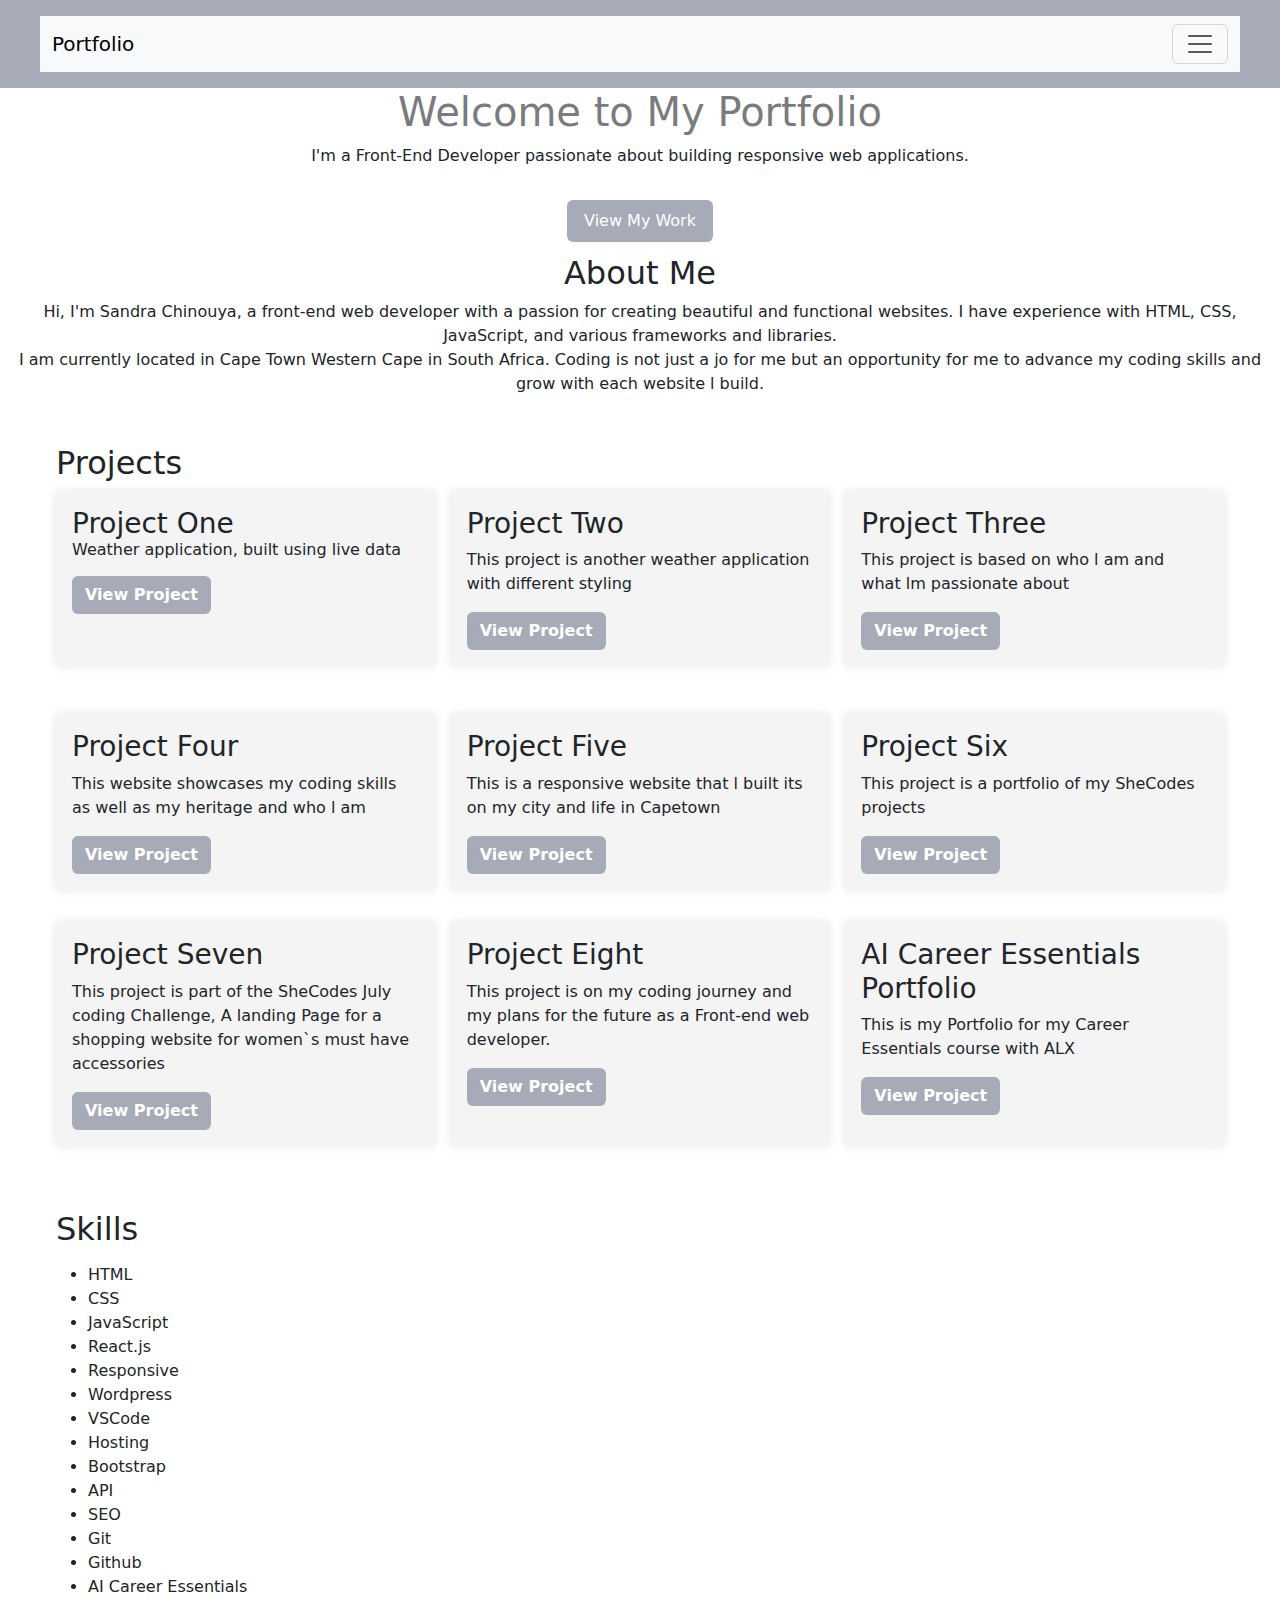
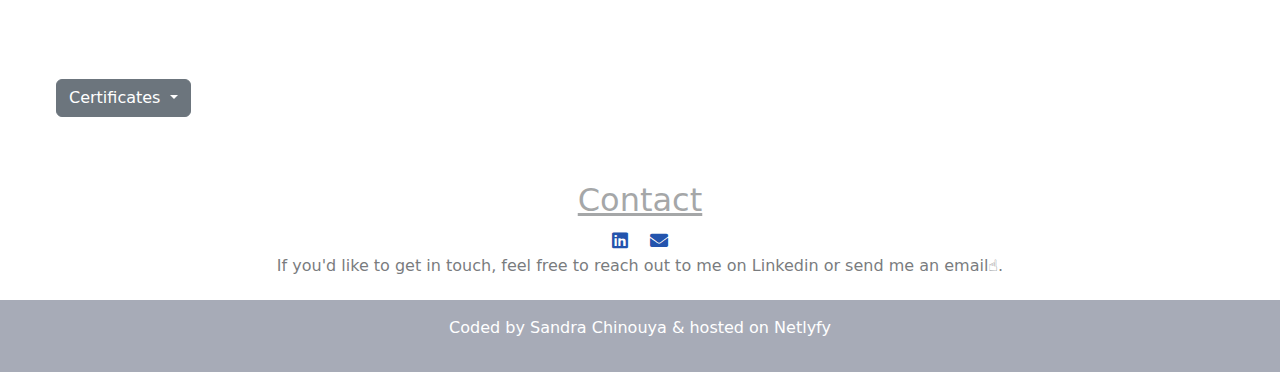
==== commit 7c057530: "made some changes to my styles and updated my links links" ====
--- a/index.html
+++ b/index.html
@@ -157,13 +157,13 @@
     </section>
 
     <section id="contact">
-        <h2 class="contact">Contact</h2>
-        <p class="contact">If you'd like to get in touch, feel free to reach out to me on LinkedIn or send me an email.</p>
+        <h2 class="contact1 mb-2">Contact</h2>
+       
         <div class="socials">
             <a href="https://www.linkedin.com/in/sandra-chinouya-08b382178/?trk=eml-email_job_alert_digest_01-header-0-profile_glimmer" target="_blank"><i class="fab fa-linkedin"></i></a>
              <a href="mailto:sandraachinouya@gmail.com"><i class="fas fa-envelope"></i></a>
-           
-        </div>
+            </div>
+         <p class="contact">If you'd like to get in touch, feel free to reach out to me on Linkedin or send me an email☝.</p>    
     </section>
 <div class="closing">
     <footer>
--- a/styles.css
+++ b/styles.css
@@ -170,10 +170,17 @@
 }
 
 .contact {
-    text-align: center;
-    margin-bottom: -10px;
+   text-align: center;
+    margin-bottom: -10px; 
+    opacity: 0.6;
+}
+.contact1 {
+    text-decoration: underline;
+opacity: 0.4;
+ text-align: center;
+    margin-bottom: -10px;    
 }
 .container {
    
-    justify-content: space-evenly;
+    justify-content:space-evenly;
 }
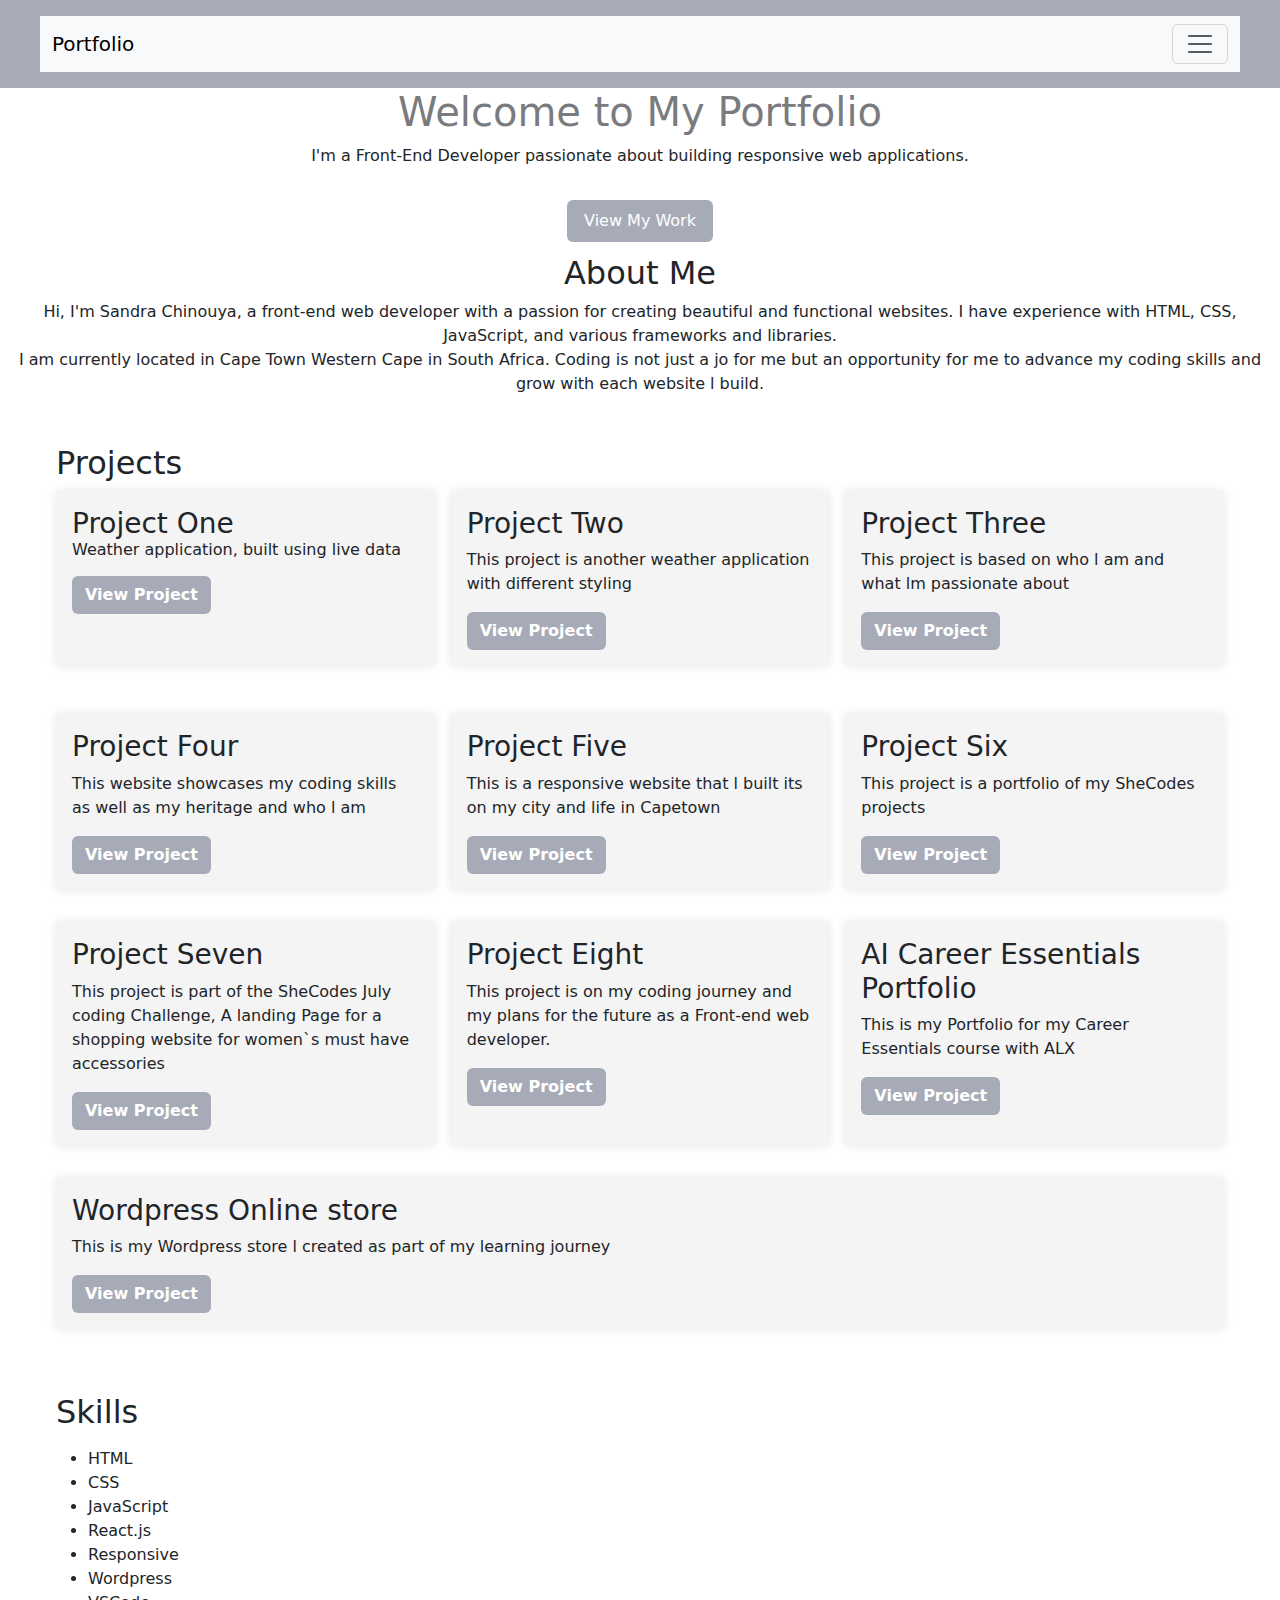
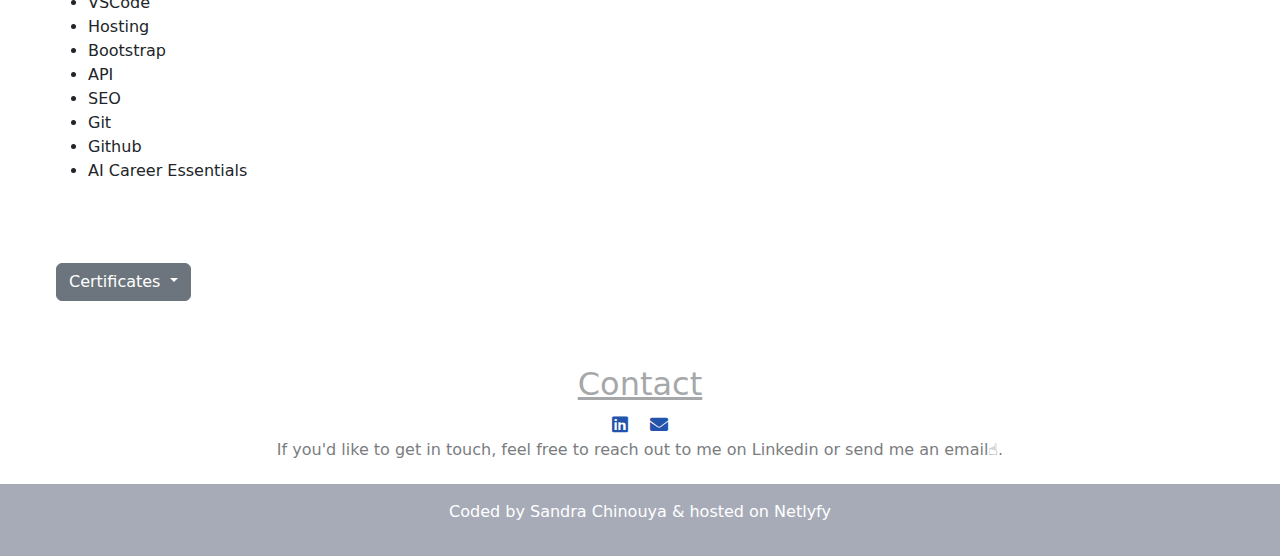
==== commit 686d8b90: "added new content to my portfolio and experience as well as the link to the website" ====
--- a/index.html
+++ b/index.html
@@ -115,7 +115,12 @@
                 <h3>AI Career Essentials Portfolio</h3>
                 <p>This is my Portfolio for my Career Essentials course with ALX</p>
                 <a class="btn" href="https://sandra-chinouya.my.canva.site/brown-and-white-minimal-professional-portfolio-presentation" role="button" target="_blank">View Project</a>
-            </div>  
+            </div> 
+            <div class="project mt-3">
+                <h3>Wordpress Online store</h3>
+                <p>This is my Wordpress store l created as part of my learning journey</p>
+                <a class="btn" href="https://hairandaccessories.com/" role="button" target="_blank">View Project</a>
+            </div> 
           </div>
     </section>
 
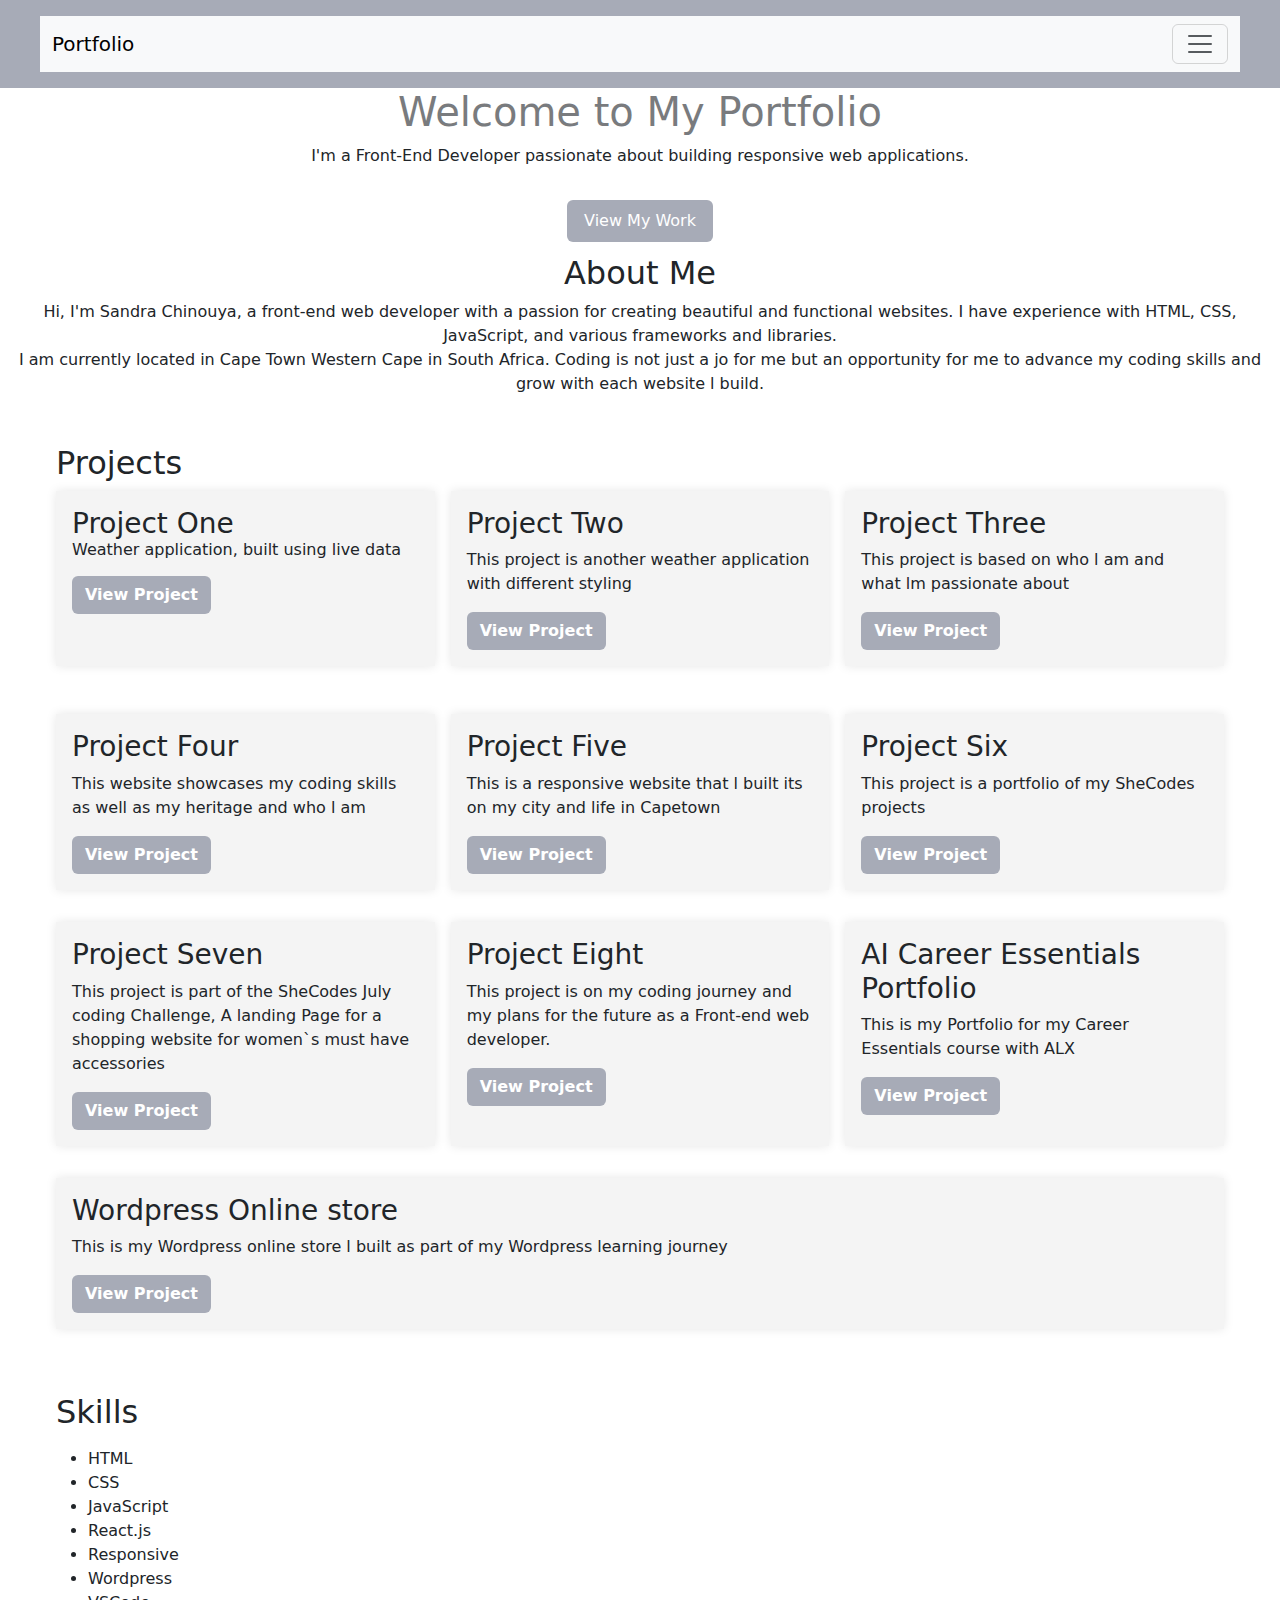
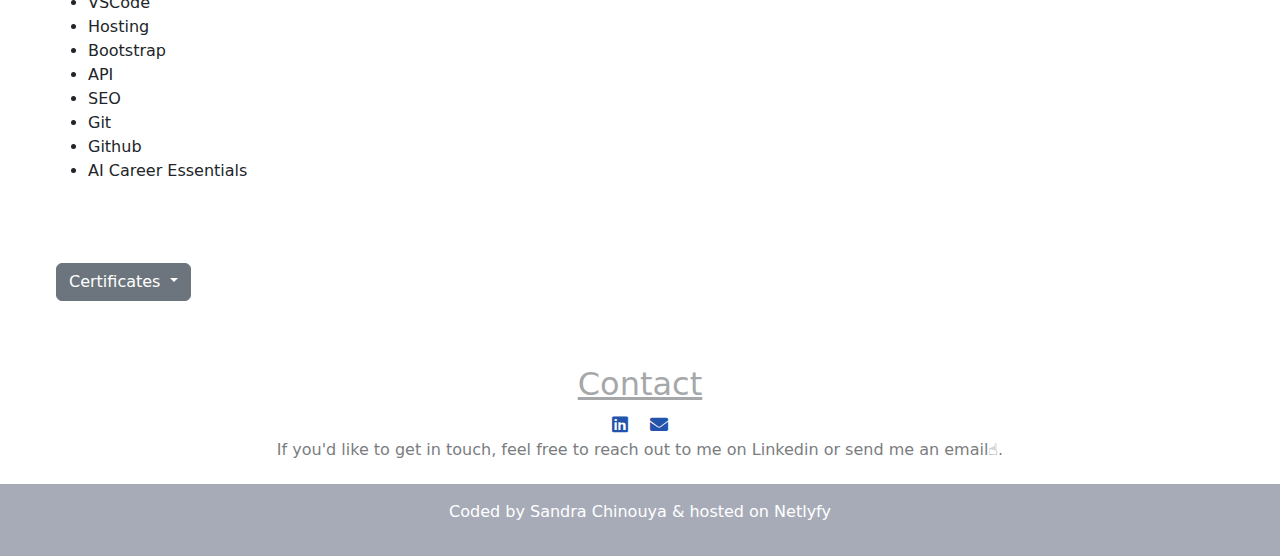
==== commit 373f3261: "Updated my content on the home page" ====
--- a/index.html
+++ b/index.html
@@ -118,7 +118,7 @@
             </div> 
             <div class="project mt-3">
                 <h3>Wordpress Online store</h3>
-                <p>This is my Wordpress store l created as part of my learning journey</p>
+                <p>This is my Wordpress online store l built as part of my Wordpress learning journey</p>
                 <a class="btn" href="https://hairandaccessories.com/" role="button" target="_blank">View Project</a>
             </div> 
           </div>
